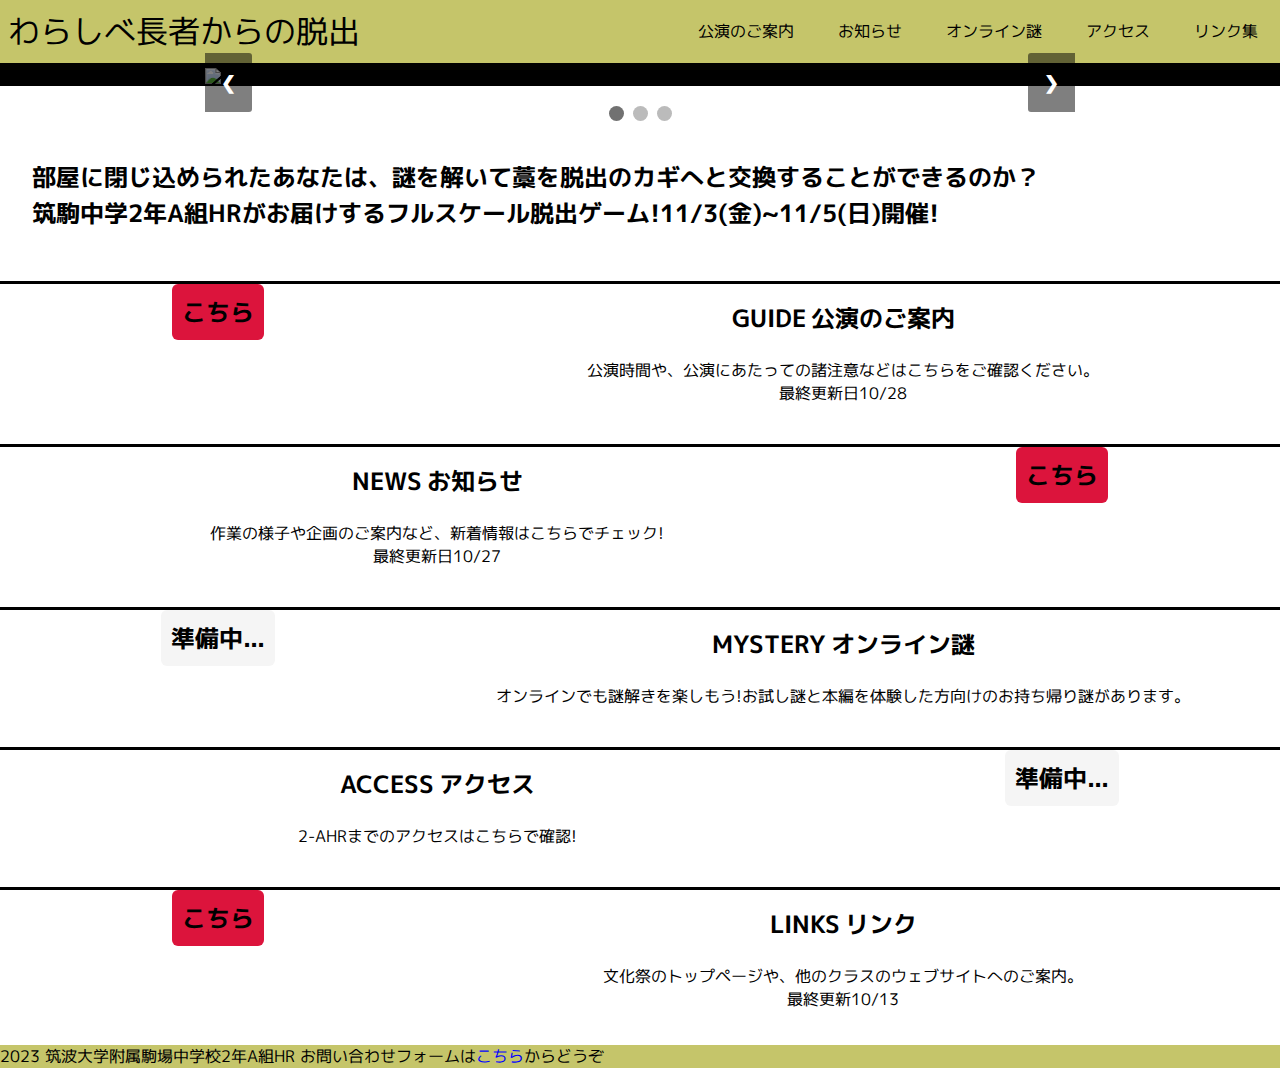
==== index.html @ 1d0a61b7 "Update index.html" ====
<!DOCTYPE html>
<html lang="ja">
  <head>
    <!-- Google tag (gtag.js) -->
    <script async src="https://www.googletagmanager.com/gtag/js?id=G-F8QKMV9YF3"></script>
    <script>
    window.dataLayer = window.dataLayer || [];
    function gtag(){dataLayer.push(arguments);}
    gtag('js', new Date());
    gtag('config', 'G-F8QKMV9YF3');
    </script>
    <meta charset="UTF-8">
    <meta name="viewport" content="width=device-width, initial-scale=1.0" />
    <link rel="preconnect" href="https://fonts.googleapis.com"> 
    <link rel="preconnect" href="https://fonts.gstatic.com" crossorigin> 
    <link href="https://fonts.googleapis.com/css2?family=M+PLUS+1p&display=swap" rel="stylesheet">
    <link rel="stylesheet" type="text/css" href="home.css">
    <link rel="icon" type="image/png" href="/images/locked-wara.png">
    <script src="https://ajax.googleapis.com/ajax/libs/jquery/3.6.4/jquery.min.js"></script>
    <script src="home.js"></script>
    <script src="https://kit.fontawesome.com/9a4372a7f7.js" crossorigin="anonymous"></script>
    <script type="text/javascript" src="footerFixed.js"></script>
    <title>わらしべ長者</title>
  </head>
  <body onload="starterFunction()">
    <nav class="navbar">
      <!-- LOGO -->
      <div class="logo"><a href="/index.html">わらしべ長者からの脱出</a></div>

      <!-- NAVIGATION MENU -->
      <ul class="nav-links">

        <!-- USING CHECKBOX HACK -->
        <input type="checkbox" id="checkbox_toggle" />
        <label for="checkbox_toggle" class="hamburger"><i class="fa-solid fa-bars"></i></label>

        <!-- NAVIGATION MENUS -->
        <div class="menu">
          <li><a href="/info.html">公演のご案内</a></li>
          <li><a href="/news.html">お知らせ</a></li>
          <li><a href="/under-construction.html">オンライン謎</a></li>
          <li><a href="/under-construction.html">アクセス</a></li>
          <li><a href="/links.html">リンク集</a></li> 
        </div>
      </ul>
    </nav>
    
    <div class="bigback">
    <div class="slideshow-container">
      <div class="mySlides fade">
        <img src="images/locked-wara.png" style="width:100%">
      </div>
      <div class="mySlides fade">
        <img src="images/warapanel.jpg" style="width:100%">
      </div>
      <div class="mySlides fade">
        <img src="images/floorguide.png" style="width:100%">
      </div>
    
      <a class="prev" onclick="plusSlides(-1)">❮</a>
      <a class="next" onclick="plusSlides(1)">❯</a>
    </div>
    </div>
    <br>
    
    <div style="text-align:center">
      <span class="dot" onclick="currentSlide(1)"></span> 
      <span class="dot" onclick="currentSlide(2)"></span> 
      <span class="dot" onclick="currentSlide(3)"></span> 
    </div>

    <div class="catchcopy">
      <h2>
        部屋に閉じ込められたあなたは、謎を解いて藁を脱出のカギへと交換することができるのか？<br>筑駒中学2年A組HRがお届けするフルスケール脱出ゲーム!11/3(金)~11/5(日)開催!
      </h2>
    </div>
    <br>

    <div class="guidebox">
      <div class="gbox2 gbox">
        <div class="page-icon doneb">
          <h1><i class="fa-solid fa-circle-info" style="color: #c5c569;"></i></h1>
          <h2><a href="/info.html">こちら</a></h2>
        </div>
        <div class="page-description">
          <h2>GUIDE</h2> <h2>公演のご案内</h2>
          <p><br>公演時間や、公演にあたっての諸注意などはこちらをご確認ください。</p>
          <p>最終更新日10/28</p>
        </div>
      </div>
      <br>

      <div class="gbox3 gbox">
        <div class="page-description">
          <h2>NEWS</h2> <h2>お知らせ</h2>
          <p><br>作業の様子や企画のご案内など、新着情報はこちらでチェック!</p>
          <p>最終更新日10/27</p>
        </div>
        <div class="page-icon doneb">
          <h1><i class="fa-solid fa-newspaper" style="color: #c5c569;"></i></h1>
          <h2><a href="/news.html">こちら</a></h2>
        </div>
      </div>
      <br>

      <div class="gbox4 gbox">
        <div class="page-icon yetb">
          <h1><i class="fa-solid fa-clipboard-question" style="color: #8d8f91;"></i></h1>
          <h2><a href="/under-construction.html">準備中...</a></h2>
        </div>
        <div class="page-description">
          <h2>MYSTERY</h2> <h2>オンライン謎</h2>
          <p><br>オンラインでも謎解きを楽しもう!お試し謎と本編を体験した方向けのお持ち帰り謎があります。</p>
        </div>
      </div>
      <br>

      <div class="gbox5 gbox">
        <div class="page-description">
          <h2>ACCESS</h2> <h2>アクセス</h2>
          <p><br>2-AHRまでのアクセスはこちらで確認!</p>
        </div>
        <div class="page-icon yetb">
          <h1><i class="fa-solid fa-map-location-dot" style="color: #8d8f91;"></i></h1>
          <h2><a href="/under-construction.html">準備中...</a></h2>
        </div>
      </div>
      <br>
      
      <div class="gbox6 gbox">
        <div class="page-icon doneb">
          <h1><i class="fa-solid fa-link" style="color: #c5c569;"></i></h1>
          <h2><a href="/links.html">こちら</a></h2>
        </div>
        <div class="page-description">
          <h2>LINKS</h2> <h2>リンク</h2>
          <p><br>文化祭のトップページや、他のクラスのウェブサイトへのご案内。</p>
          <p>最終更新10/13</p>
        </div>
      </div>
    </div>
    <br>

    <footer id="footing">
      <p><i class="fa-solid fa-copyright"></i>2023 筑波大学附属駒場中学校2年A組HR</p>
      <p>お問い合わせフォームは<a href="https://forms.gle/dqmsTLDtMDptrSoM7">こちら</a>からどうぞ</p>
    </footer>
  </body>
</html>
---- home.css ----
* {
  margin: 0;
  font-family: 'M PLUS 1p', sans-serif;
  box-sizing: border-box;
}

a {
  text-decoration: none;
  color: black;
}

body {
  font-family: Verdana, sans-serif;
}

img {
  vertical-align: middle;
}

main div {
  max-width: 1000px;
  position: relative;
  margin: auto;
  padding: 0.5em;
}

main a {
  color: blue;
}

.navbar {
  display: flex;
  align-items: center;
  justify-content: space-between;
  padding: 8px;
  background-color: #c5c56a;
  color: white;
}
/*
.nav-links a {
  color: white;
}
*/
/* LOGO */
.logo {
  font-size: 32px;
}
/*
.logo a {
  color: white;
}
*/
/* NAVBAR MENU */
.menu {
  display: flex;
  gap: 1em;
  font-size: 16px;
}

.menu li:hover {
  background-color: #d9d974;
  border-radius: 5px;
  transition: 0.3s ease;
}

.menu li {
  padding: 5px 14px;
  list-style: none;
}

input[type=checkbox] {
  display: none;
} 

/* HAMBURGER MENU */
.hamburger {
  display: none;
  font-size: 24px;
  user-select: none;
}

/* APPLYING MEDIA QUERIES */
@media (max-width: 1080px) {
  
  .logo {
    font-size: 24px;
  }
  
  .menu {
    display:none;
    position: absolute;
    background-color: #c5c56a;
    right: 0;
    text-align: center;
    padding: 16px 0;
    opacity: 100%;
    width: 200px;
  }
  
  .menu li {
    background-color: c5c56a;
    display: inline-block;
  }

  .menu li:hover {
    display: inline-block;
    background-color:#d9d974;
    transition: 0.3s ease;
  } 

  input[type=checkbox]:checked ~ .menu {
    transition: 1s ease;
    display: block;
    z-index: 20;
  }

  .hamburger {
    display: block;
  }
}

#footing {
  background-color: #c5c56a;
}

#footing p {
  display: inline-block;
  color: black;
}

#footing a {
  color: blue;
}

/* top page */
.mySlides {
  display: none;
}

.bigback {
  background-color: black;
}

/* Slideshow container */
.slideshow-container {
  max-width: 900px;
  position: relative;
  margin: auto;
  padding: 0px 15px;
  z-index: 10;
}

/* Next & previous buttons */
.prev, .next {
  cursor: pointer;
  position: absolute;
  top: 50%;
  width: auto;
  padding: 16px;
  margin-top: -22px;
  color: white;
  font-weight: bold;
  font-size: 18px;
  transition: 0.6s ease;
  border-radius: 0 3px 3px 0;
  user-select: none;
  background-color: rgba(0, 0, 0, 0.5);
}

/* Position the "next button" to the right */
.next {
  right: 15px;
  border-radius: 3px 0 0 3px;
}

.prev:hover, .next:hover {
  background-color: rgba(0, 0, 0, 0.9);
}

/* The dots/bullets/indicators */
.dot {
  cursor: pointer;
  height: 15px;
  width: 15px;
  margin: 0 2px;
  background-color: #bbb;
  border-radius: 50%;
  display: inline-block;
  transition: background-color 0.6s ease;
}

.active, .dot:hover {
  background-color: #717171;
}

/* Fading animation */
.fade {
  animation-name: fade;
  animation-duration: 1s;
}

@keyframes fade {
  from { opacity: 0.6; } ;
  to { opacity: 1; } ;
}

/* On smaller screens, decrease text size */
@media only screen and (max-width: 300px) {
  .prev, .next { font-size: 11px; } ;
}

.catchcopy {
  padding: 32px;
}

.gbox {
  display: flex;
  position: relative;
  margin: auto;
  padding: 0px 15px;
  z-index: 10;
  border-top-style: solid;
  text-align: center;
}

.page-description {
  flex: 2;
  padding: 16px;
}

.page-description h2 {
  display: inline-block;
}

.page-icon {
  flex: 1;
  padding: 0;
}

.page-icon h1 {
  font-size: 10vw;
  --fa-pull-margin: 0;
}

.yetb h2 {
  background-color: whitesmoke;
  padding: 10px;
  border-radius: 6px;
  display: inline-block;
}

.doneb h2 {
  background-color: crimson;
  padding: 10px;
  border-radius: 6px;
  display: inline-block;
  color: white;
}

.doneb h2:hover {
  background-color: white;
  border: 2px solid black;
  color: black;
  transition: 0.5s ease;
}

@media (max-width: 505px) {
  .page-icon h2 {
    font-size: 18px;
  }

  .page-icon h1 {
    font-size: 20vw;
  }
}

/* info */


/* news */

.news a {
  text-decoration: none;
}

.n-box {
  border-top-style: solid;
  display: flex;
  padding: 2px;
  color: black;
}

.n-date {
  flex: 1;
}

.n-date h2 {
  font-size: 1em;
}

.n-tag {
  flex: 1;
}

.n-tag h3 {
  font-size: 1em;
  padding: 2px;
  border-radius: 6px;
  display: inline-block;
}

.imp h3 {
  background-color: red;
  color: white;
}

.n-title {
  flex: 8;
}

@media (max-width: 450px) {
  .n-tag {
    flex: 1.5;
  }
}

/* links */
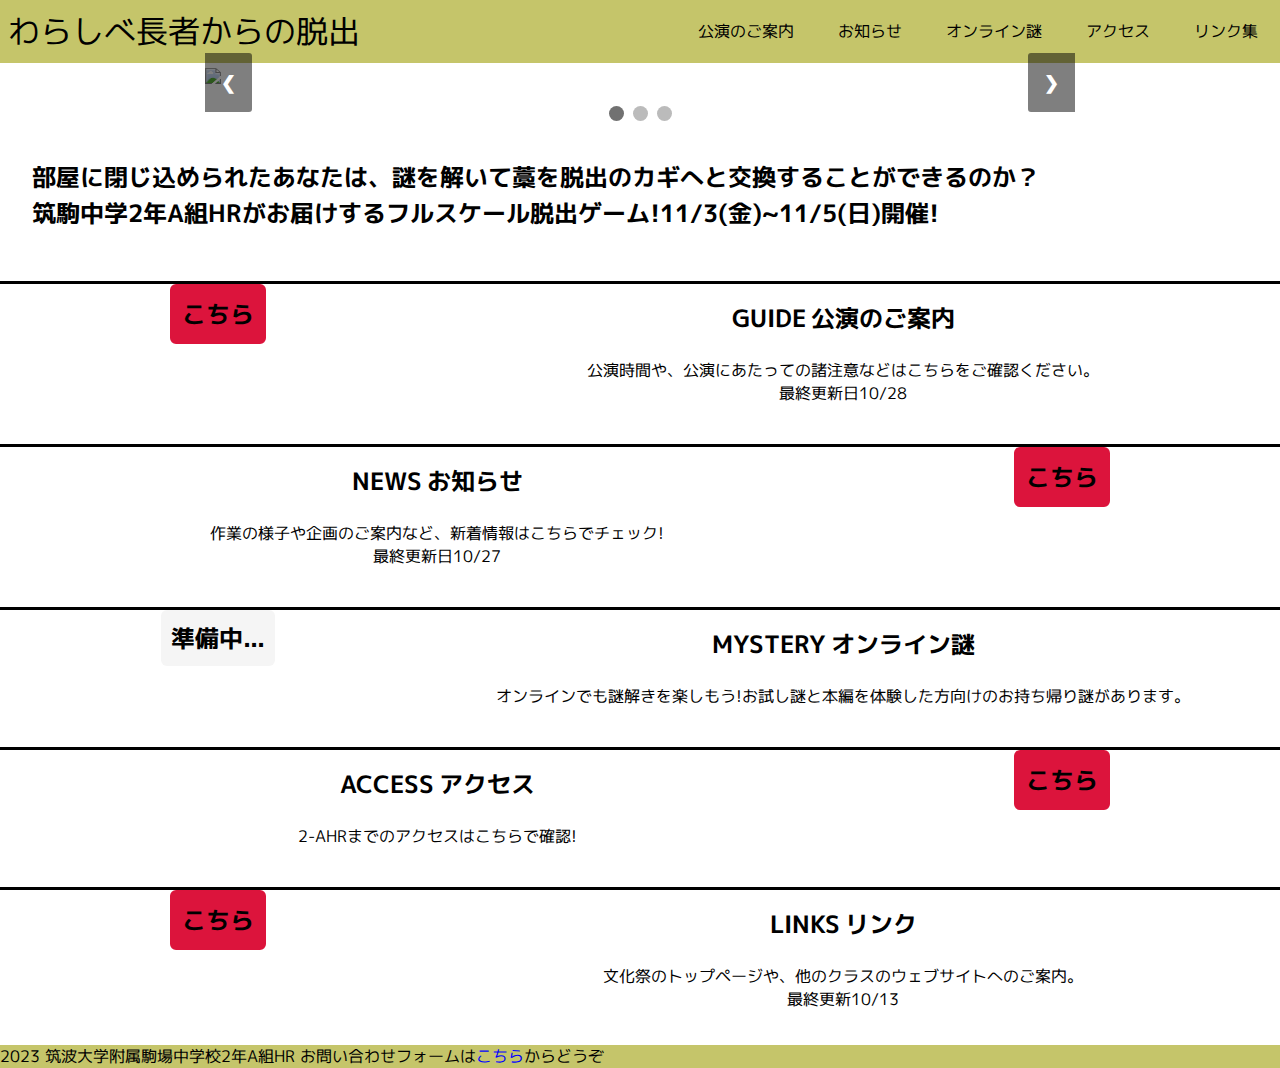
==== commit b554216e: "Update index.html" ====
--- a/index.html
+++ b/index.html
@@ -39,7 +39,7 @@
           <li><a href="/info.html">公演のご案内</a></li>
           <li><a href="/news.html">お知らせ</a></li>
           <li><a href="/under-construction.html">オンライン謎</a></li>
-          <li><a href="/under-construction.html">アクセス</a></li>
+          <li><a href="/access.html">アクセス</a></li>
           <li><a href="/links.html">リンク集</a></li> 
         </div>
       </ul>
@@ -120,9 +120,9 @@
           <h2>ACCESS</h2> <h2>アクセス</h2>
           <p><br>2-AHRまでのアクセスはこちらで確認!</p>
         </div>
-        <div class="page-icon yetb">
+        <div class="page-icon doneb">
           <h1><i class="fa-solid fa-map-location-dot" style="color: #8d8f91;"></i></h1>
-          <h2><a href="/under-construction.html">準備中...</a></h2>
+          <h2><a href="/access.html">こちら</a></h2>
         </div>
       </div>
       <br>
--- a/home.css
+++ b/home.css
@@ -138,7 +138,7 @@
 }
 
 .bigback {
-  background-color: black;
+  background-color: white;
 }
 
 /* Slideshow container */
@@ -251,6 +251,7 @@
 
 .doneb h2 {
   background-color: crimson;
+  border: 2px solid crimson;
   padding: 10px;
   border-radius: 6px;
   display: inline-block;
@@ -298,30 +299,18 @@
   font-size: 1em;
 }
 
-.n-tag {
-  flex: 1;
-}
-
-.n-tag h3 {
-  font-size: 1em;
-  padding: 2px;
-  border-radius: 6px;
-  display: inline-block;
-}
-
-.imp h3 {
-  background-color: red;
-  color: white;
-}
-
 .n-title {
   flex: 8;
 }
 
-@media (max-width: 450px) {
-  .n-tag {
-    flex: 1.5;
-  }
+.n-box:hover {
+  background-color: whitesmoke;
+  transition: 0.3s ease;
+}
+
+/*access*/
+.access {
+  max-width: 820px;
 }
 
 /* links */
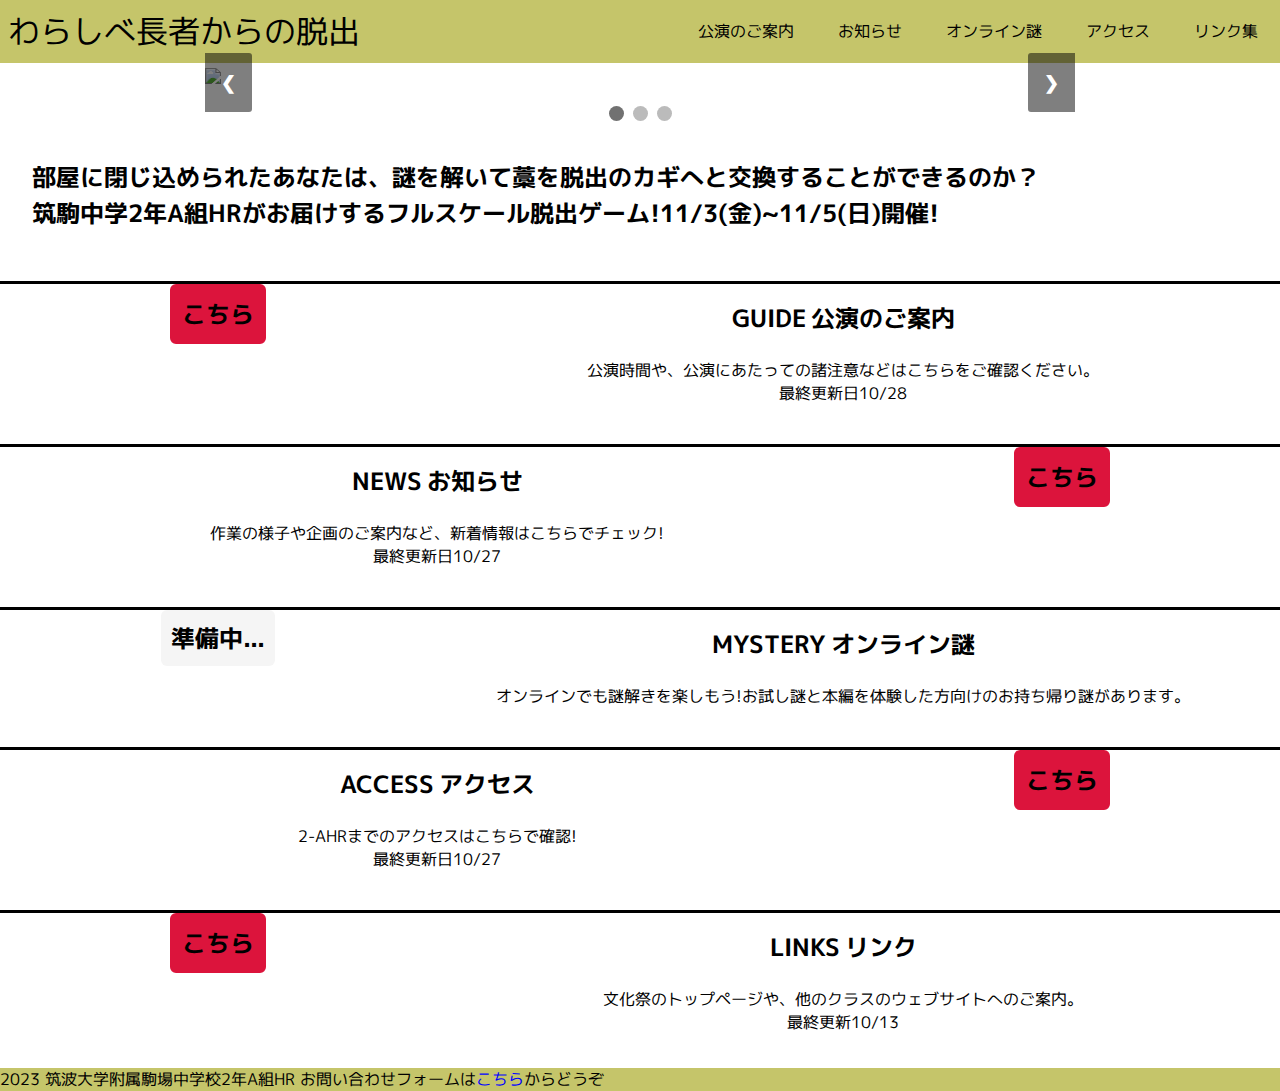
==== commit 09bb1a64: "Update index.html" ====
--- a/index.html
+++ b/index.html
@@ -119,9 +119,10 @@
         <div class="page-description">
           <h2>ACCESS</h2> <h2>アクセス</h2>
           <p><br>2-AHRまでのアクセスはこちらで確認!</p>
+          <p>最終更新日10/27</p>
         </div>
         <div class="page-icon doneb">
-          <h1><i class="fa-solid fa-map-location-dot" style="color: #8d8f91;"></i></h1>
+          <h1><i class="fa-solid fa-map-location-dot" style="color: #c5c569;"></i></h1>
           <h2><a href="/access.html">こちら</a></h2>
         </div>
       </div>
--- a/home.css
+++ b/home.css
@@ -95,6 +95,8 @@
     padding: 16px 0;
     opacity: 100%;
     width: 200px;
+    border: 6px solid #d9d974;
+    border-radius: 16px;
   }
   
   .menu li {
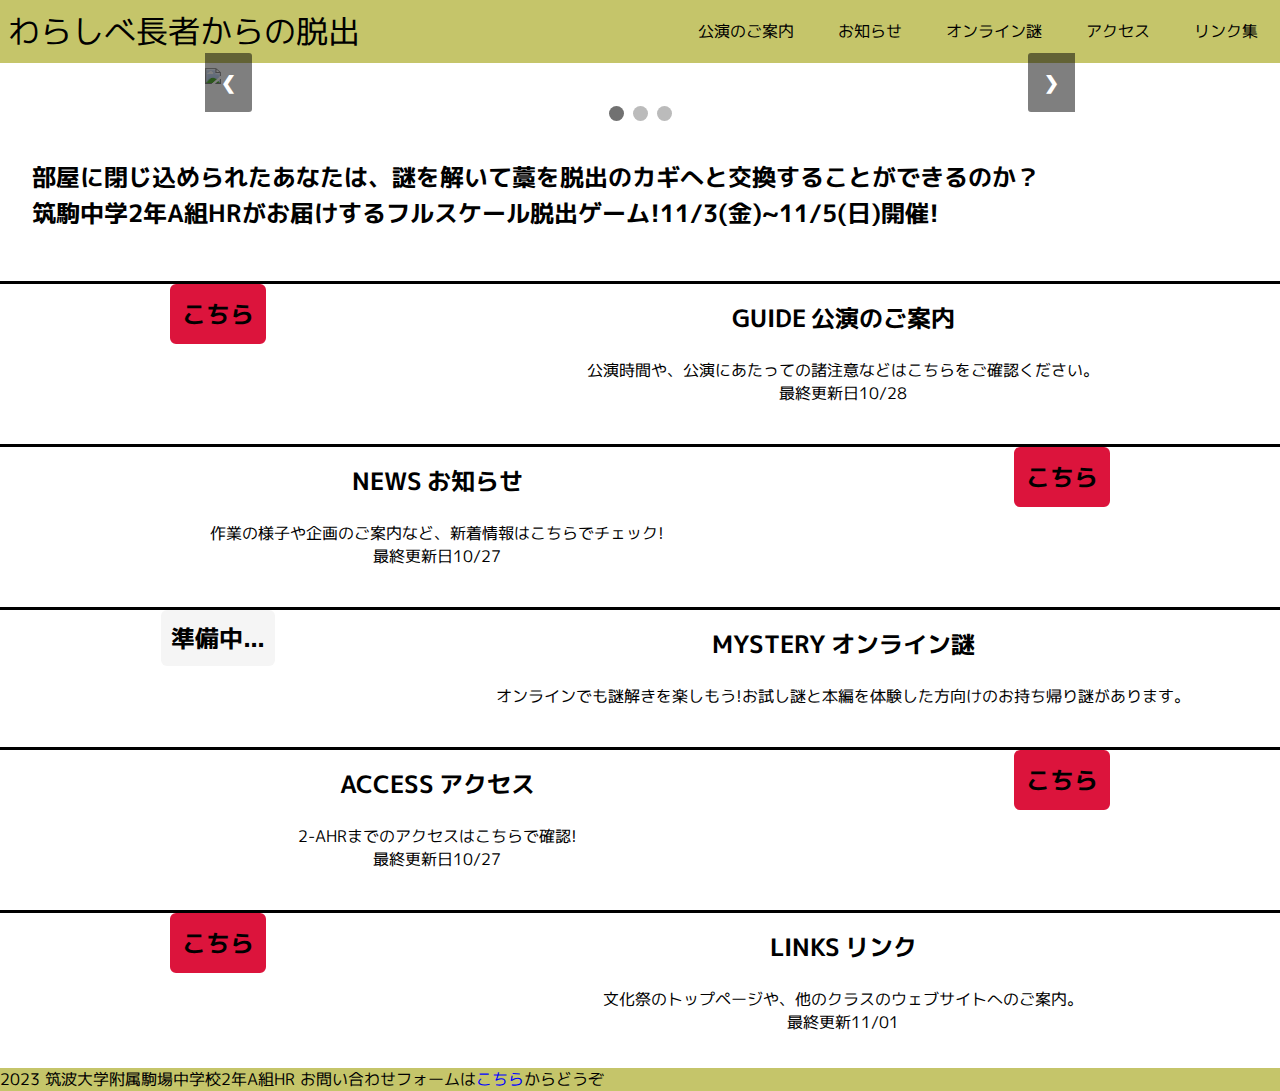
==== commit 125b2c7c: "Update index.html" ====
--- a/index.html
+++ b/index.html
@@ -51,10 +51,10 @@
         <img src="images/locked-wara.png" style="width:100%">
       </div>
       <div class="mySlides fade">
-        <img src="images/warapanel.jpg" style="width:100%">
+        <a href="/news/5.html"><img src="images/stamp-rally.png" style="width:100%"></a>
       </div>
       <div class="mySlides fade">
-        <img src="images/floorguide.png" style="width:100%">
+        <a href="/access.html"><img src="images/floorguide.png" style="width:100%"></a>
       </div>
     
       <a class="prev" onclick="plusSlides(-1)">❮</a>
@@ -136,7 +136,7 @@
         <div class="page-description">
           <h2>LINKS</h2> <h2>リンク</h2>
           <p><br>文化祭のトップページや、他のクラスのウェブサイトへのご案内。</p>
-          <p>最終更新10/13</p>
+          <p>最終更新11/01</p>
         </div>
       </div>
     </div>
--- a/home.css
+++ b/home.css
@@ -280,32 +280,32 @@
 /* info */
 
 
-/* news */
-
-.news a {
+/* news, mystery */
+
+.list a {
   text-decoration: none;
 }
 
-.n-box {
+.l-box {
   border-top-style: solid;
   display: flex;
   padding: 2px;
   color: black;
 }
 
-.n-date {
+.l-num {
   flex: 1;
 }
 
-.n-date h2 {
+.l-num h2 {
   font-size: 1em;
 }
 
-.n-title {
+.l-title {
   flex: 8;
 }
 
-.n-box:hover {
+.l-box:hover {
   background-color: whitesmoke;
   transition: 0.3s ease;
 }
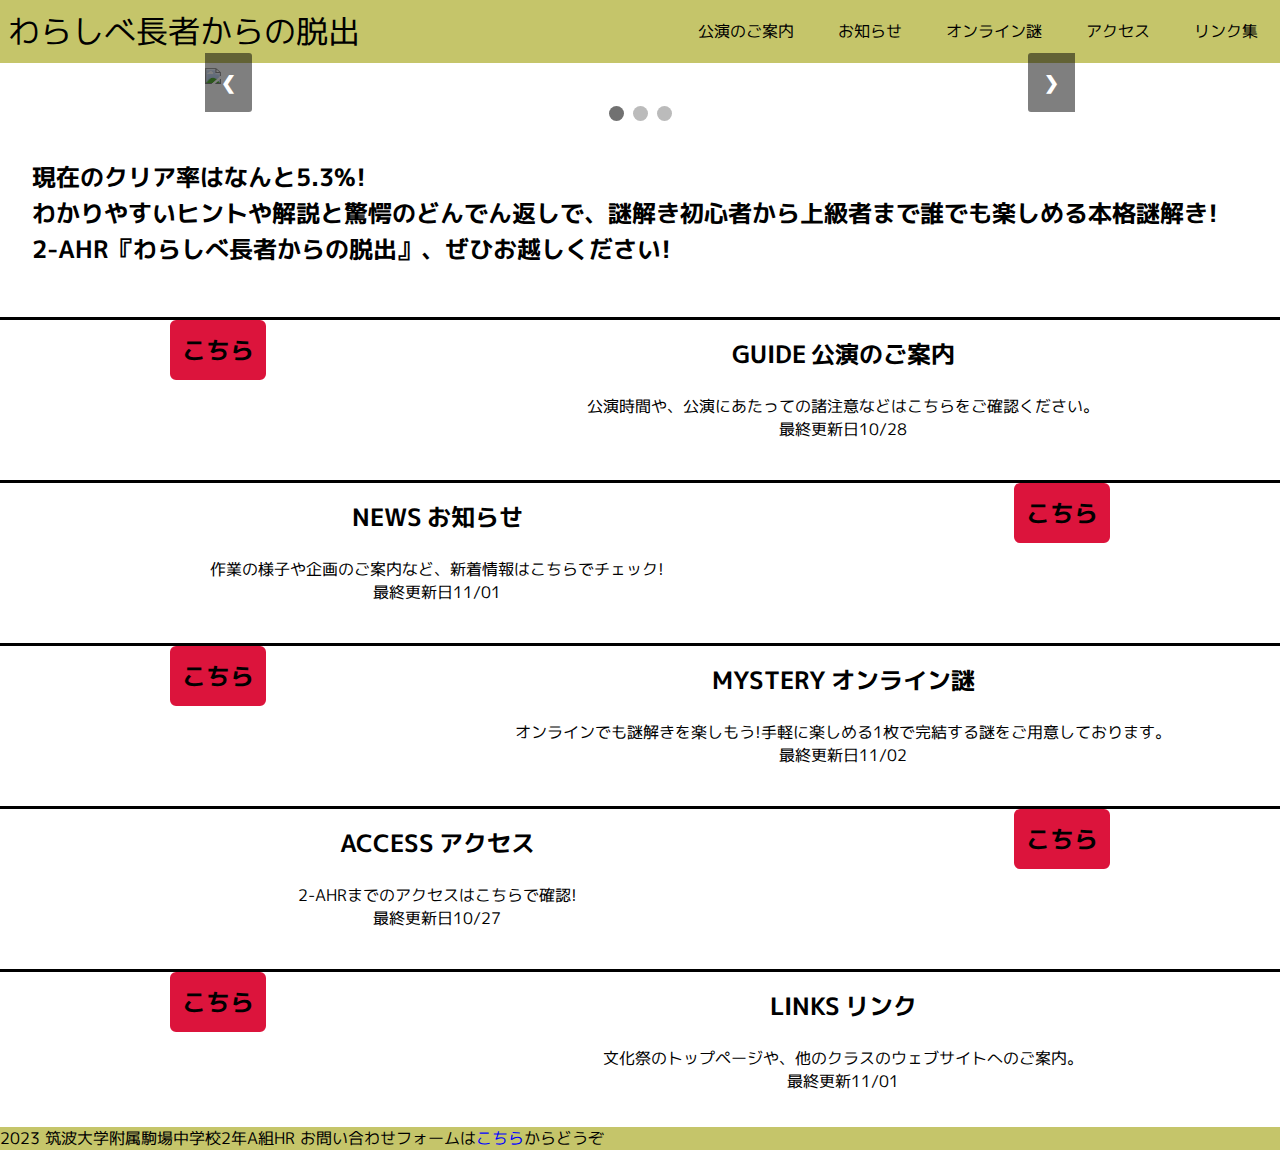
==== commit d9bee056: "Update index.html" ====
--- a/index.html
+++ b/index.html
@@ -38,7 +38,7 @@
         <div class="menu">
           <li><a href="/info.html">公演のご案内</a></li>
           <li><a href="/news.html">お知らせ</a></li>
-          <li><a href="/under-construction.html">オンライン謎</a></li>
+          <li><a href="/mystery.html">オンライン謎</a></li>
           <li><a href="/access.html">アクセス</a></li>
           <li><a href="/links.html">リンク集</a></li> 
         </div>
@@ -71,7 +71,7 @@
 
     <div class="catchcopy">
       <h2>
-        部屋に閉じ込められたあなたは、謎を解いて藁を脱出のカギへと交換することができるのか？<br>筑駒中学2年A組HRがお届けするフルスケール脱出ゲーム!11/3(金)~11/5(日)開催!
+        現在のクリア率はなんと5.3%!<br>わかりやすいヒントや解説と驚愕のどんでん返しで、謎解き初心者から上級者まで誰でも楽しめる本格謎解き!<br>2-AHR『わらしべ長者からの脱出』、ぜひお越しください!
       </h2>
     </div>
     <br>
@@ -94,7 +94,7 @@
         <div class="page-description">
           <h2>NEWS</h2> <h2>お知らせ</h2>
           <p><br>作業の様子や企画のご案内など、新着情報はこちらでチェック!</p>
-          <p>最終更新日10/27</p>
+          <p>最終更新日11/01</p>
         </div>
         <div class="page-icon doneb">
           <h1><i class="fa-solid fa-newspaper" style="color: #c5c569;"></i></h1>
@@ -104,13 +104,14 @@
       <br>
 
       <div class="gbox4 gbox">
-        <div class="page-icon yetb">
-          <h1><i class="fa-solid fa-clipboard-question" style="color: #8d8f91;"></i></h1>
-          <h2><a href="/under-construction.html">準備中...</a></h2>
+        <div class="page-icon doneb">
+          <h1><i class="fa-solid fa-clipboard-question" style="color: #c5c569;"></i></h1>
+          <h2><a href="/mystery.html">こちら</a></h2>
         </div>
         <div class="page-description">
           <h2>MYSTERY</h2> <h2>オンライン謎</h2>
-          <p><br>オンラインでも謎解きを楽しもう!お試し謎と本編を体験した方向けのお持ち帰り謎があります。</p>
+          <p><br>オンラインでも謎解きを楽しもう!手軽に楽しめる1枚で完結する謎をご用意しております。</p>
+          <p>最終更新日11/02</p>
         </div>
       </div>
       <br>
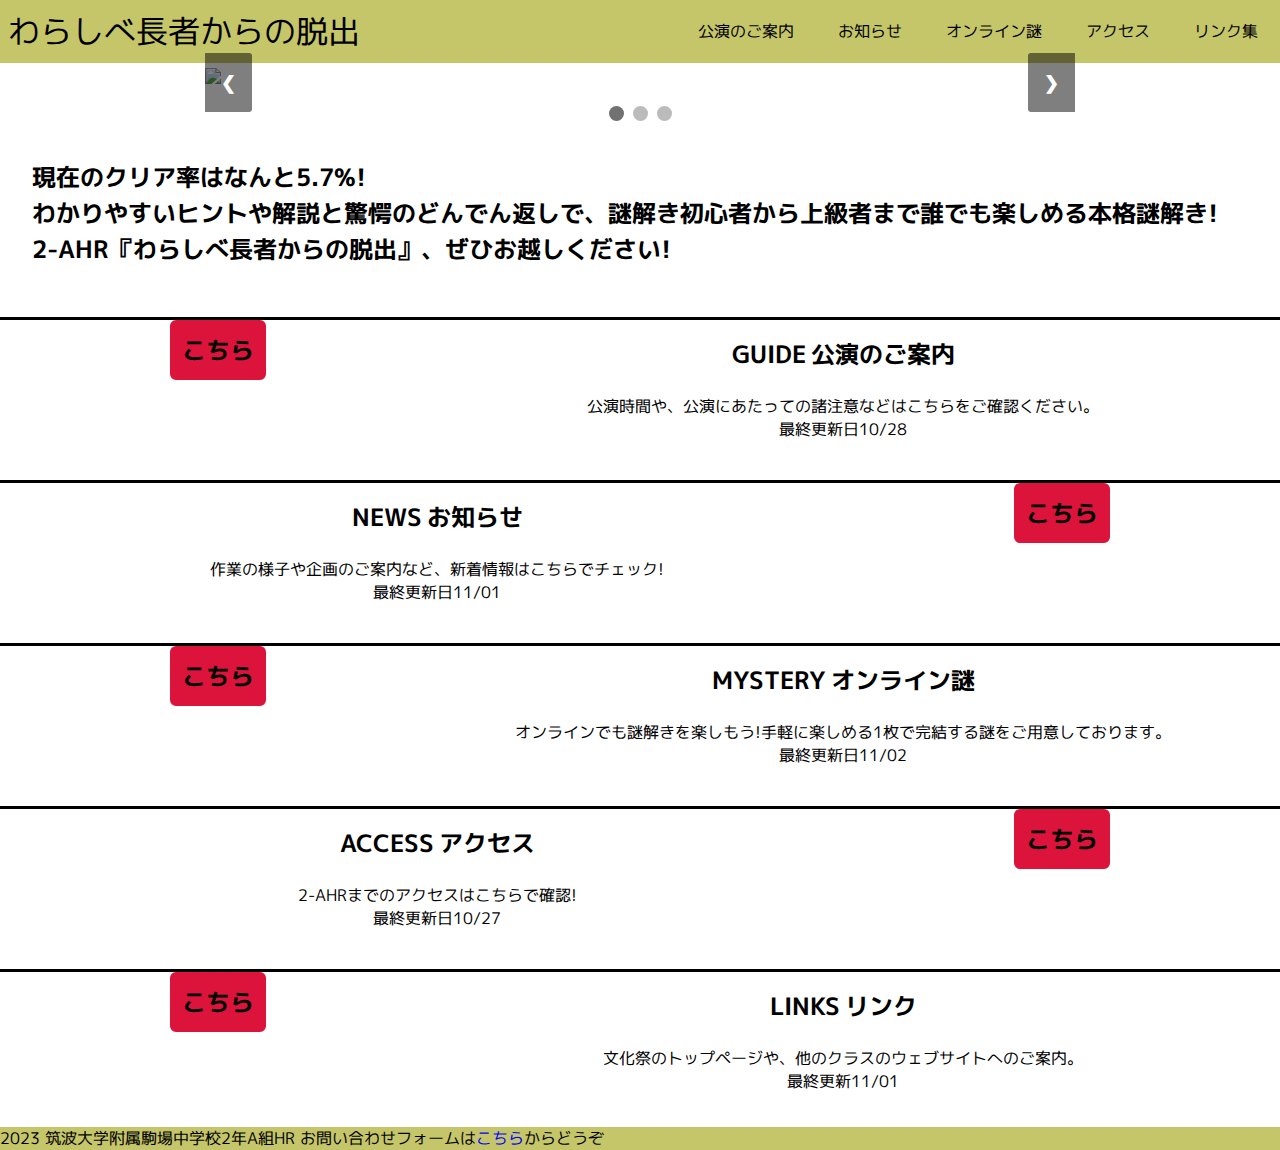
==== commit 3b65a61f: "Update index.html" ====
--- a/index.html
+++ b/index.html
@@ -71,7 +71,7 @@
 
     <div class="catchcopy">
       <h2>
-        現在のクリア率はなんと5.3%!<br>わかりやすいヒントや解説と驚愕のどんでん返しで、謎解き初心者から上級者まで誰でも楽しめる本格謎解き!<br>2-AHR『わらしべ長者からの脱出』、ぜひお越しください!
+        現在のクリア率はなんと5.7%!<br>わかりやすいヒントや解説と驚愕のどんでん返しで、謎解き初心者から上級者まで誰でも楽しめる本格謎解き!<br>2-AHR『わらしべ長者からの脱出』、ぜひお越しください!
       </h2>
     </div>
     <br>
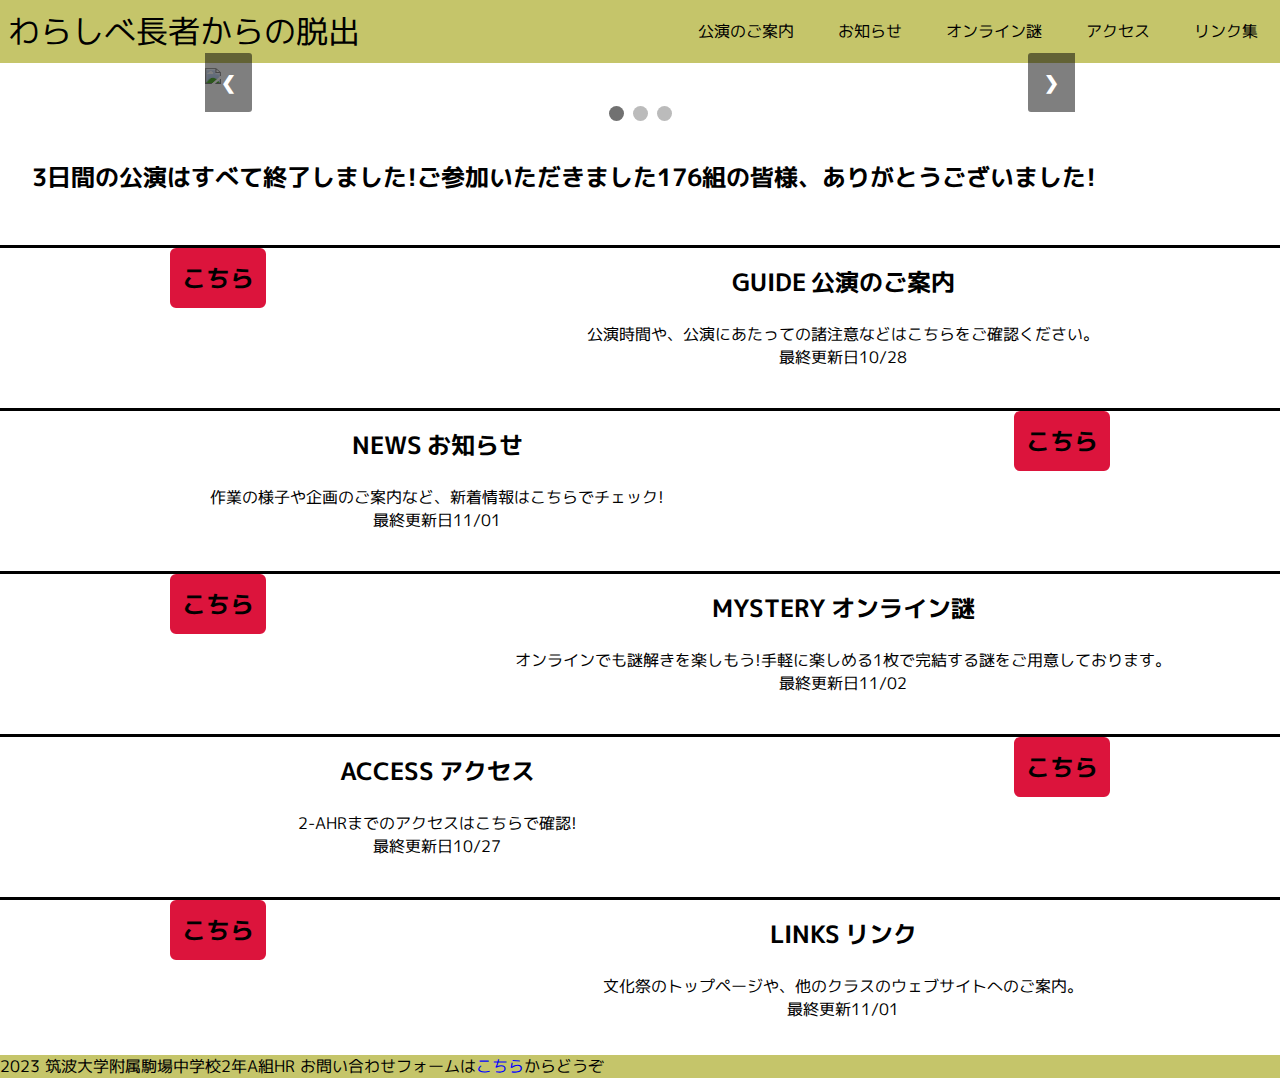
==== commit e808ab9b: "Update index.html" ====
--- a/index.html
+++ b/index.html
@@ -71,7 +71,7 @@
 
     <div class="catchcopy">
       <h2>
-        現在のクリア率はなんと5.7%!<br>わかりやすいヒントや解説と驚愕のどんでん返しで、謎解き初心者から上級者まで誰でも楽しめる本格謎解き!<br>2-AHR『わらしべ長者からの脱出』、ぜひお越しください!
+        3日間の公演はすべて終了しました!ご参加いただきました176組の皆様、ありがとうございました!
       </h2>
     </div>
     <br>
